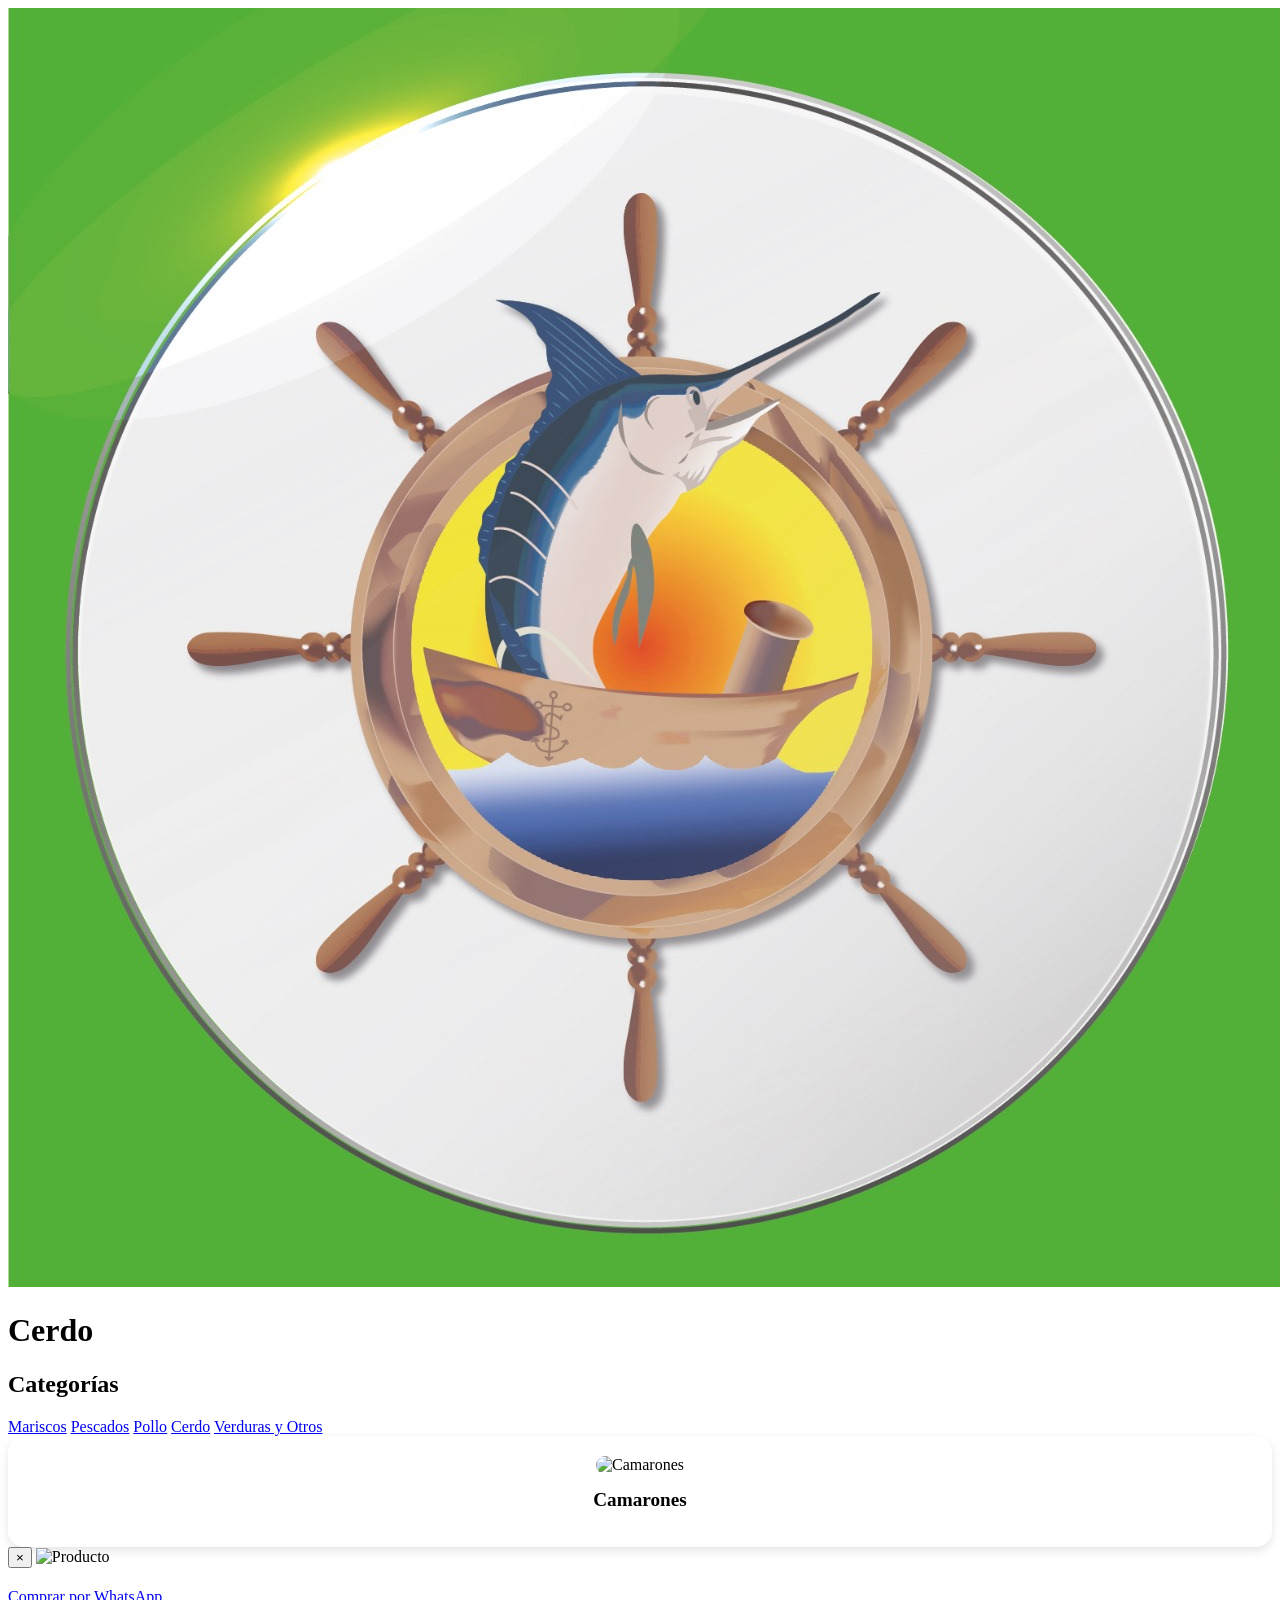
==== cerdo.html @ 23a7fe5a "Primer commit de Fresmar Centro" ====
<!DOCTYPE html>
<html lang="es">

<head>
  <meta charset="UTF-8">
  <meta name="viewport" content="width=device-width, initial-scale=1.0">
  <title>Mariscos - Cafetero Web</title>
  <script src="https://cdn.tailwindcss.com"></script>
  <link rel="stylesheet" href="css/cerdo.css">
  
</head>

<body>
  <header class="flex items-center justify-between px-6 py-4 bg-white shadow-md">
    <a href="index.html" class="flex items-center">
      <img src="img/fresmarlogo.jpeg" alt="Fresmar" class="w-12 h-12 object-cover rounded-full" />
    </a>
    <h1 class="text-xl font-bold text-blue-700">Cerdo</h1>
  </header>
  
  <section id="categorias" class="py-20 bg-gray-100 px-4 max-w-6xl mx-auto text-center">
    <h2 class="text-3xl font-semibold text-gray-800 mb-6">Categorías</h2>
    <div class="flex flex-wrap justify-center gap-4">
        <a href="mariscos.html" class="bg-blue-100 text-blue-700 px-4 py-2 rounded-full hover:bg-blue-200 transition">Mariscos</a>
        <a href="pescados.html" class="bg-green-100 text-green-700 px-4 py-2 rounded-full hover:bg-green-200 transition">Pescados</a>
        <a href="pollo.html" class="bg-yellow-100 text-yellow-700 px-4 py-2 rounded-full hover:bg-yellow-200 transition">Pollo</a>
        <a href="cerdo.html" class="bg-pink-100 text-pink-700 px-4 py-2 rounded-full hover:bg-pink-200 transition">Cerdo</a>
        <a href="verduras.html" class="bg-purple-100 text-purple-700 px-4 py-2 rounded-full hover:bg-purple-200 transition">Verduras y Otros</a>
      </div>
      
  </section>

  <main class="p-6 grid grid-cols-1 sm:grid-cols-2 md:grid-cols-3 lg:grid-cols-4 gap-6">
    <!-- Producto ejemplo -->
    <div class="product-card cursor-pointer"
    data-title="Camarones"
    data-description="Camarones limpios, listos para cocinar. 500g por empaque."
    data-image="img/mariscos/camarones.jpg">
 <img src="img/mariscos/camarones.jpg" alt="Camarones">
 <h2>Camarones</h2>
</div>

    <!-- Agrega más productos similares aquí -->
  </main>

 <!-- Modal -->
<div id="product-modal" class="fixed inset-0 bg-black bg-opacity-50 flex items-center justify-center hidden z-50">
    <div class="bg-white rounded-xl shadow-lg p-6 max-w-md w-full relative">
      <button id="modal-close" class="absolute top-2 right-2 text-gray-600 text-xl">&times;</button>
      <img id="modal-image" src="" alt="Producto" class="w-full h-64 object-cover rounded-lg mb-4">
      <h2 id="modal-title" class="text-xl font-semibold mb-2"></h2>
      <p id="modal-description" class="text-gray-600 mb-4"></p>
      <a id="whatsapp-button" href="#" target="_blank" class="bg-green-500 hover:bg-green-600 text-white py-2 px-4 rounded-full block text-center">
        Comprar por WhatsApp
      </a>
    </div>
  </div>
  <!-- Botón WhatsApp con imagen -->
<a href="https://wa.me/573103008952"_blank"
class="fixed bottom-6 right-6 bg-green-500 hover:bg-green-600 text-white p-4 rounded-full shadow-lg z-50 transition duration-300 ease-in-out flex items-center justify-center">
<img src="https://upload.wikimedia.org/wikipedia/commons/6/6b/WhatsApp.svg" alt="WhatsApp" class="w-6 h-6">
</a>
<script src="https://cdn.tailwindcss.com"></script>
<script src="js/cerdo.js"></script>

</body>

</html>
---- css/cerdo.css ----
/* --- Estilos generales para la página de categoría --- */
.category-container {
    max-width: 1200px;
    margin: 100px auto 40px;
    padding: 0 20px;
  }
  
  .category-title {
    font-size: 2.5rem;
    font-weight: bold;
    text-align: center;
    margin-bottom: 30px;
  }
  
  .logo {
    width: 140px;
    display: block;
    margin: 20px auto;
    cursor: pointer;
  }
  
  /* --- Productos --- */
  .product-grid {
    display: grid;
    grid-template-columns: repeat(auto-fit, minmax(250px, 1fr));
    gap: 20px;
  }
  
  .product-card {
    background: #fff;
    padding: 20px;
    border-radius: 16px;
    box-shadow: 0 4px 10px rgba(0,0,0,0.1);
    text-align: center;
    cursor: pointer;
    transition: transform 0.2s ease;
  }
  
  .product-card:hover {
    transform: translateY(-5px);
  }
  
  .product-card img {
    width: 100%;
    border-radius: 12px;
    object-fit: cover;
    height: 200px;
  }
  
  .product-card h2 {
    margin-top: 15px;
    font-size: 1.2rem;
  }
  
  .product-card p {
    font-size: 0.95rem;
    color: #555;
  }
  
  /* --- Modal --- */
  .modal {
    position: fixed;
    top: 0;
    left: 0;
    width: 100%;
    height: 100%;
    background-color: rgba(0, 0, 0, 0.65);
    display: flex;
    justify-content: center;
    align-items: center;
    z-index: 9999;
    padding: 20px;
  }
  
  .modal-content {
    background: #fff;
    padding: 30px;
    border-radius: 20px;
    max-width: 500px;
    width: 100%;
    text-align: center;
    position: relative;
  }
  
  .modal-content img {
    width: 100%;
    border-radius: 12px;
    object-fit: cover;
    height: 220px;
  }
  
  .modal-content h3 {
    margin-top: 20px;
    font-size: 1.5rem;
  }
  
  .modal-content p {
    margin-top: 10px;
    color: #555;
  }
  
  .modal-content a.whatsapp-button {
    display: inline-block;
    margin-top: 20px;
    background-color: #25D366;
    color: white;
    padding: 12px 24px;
    border-radius: 30px;
    text-decoration: none;
    font-weight: bold;
    transition: background-color 0.3s ease;
  }
  
  .modal-content a.whatsapp-button:hover {
    background-color: #1ebe5b;
  }
  
  .modal-content button#modal-close {
    position: absolute;
    top: 12px;
    right: 12px;
    background: #eee;
    border: none;
    border-radius: 50%;
    font-size: 18px;
    width: 30px;
    height: 30px;
    cursor: pointer;
  }
  
  /* Responsive modal */
  @media (max-width: 600px) {
    .modal-content {
      padding: 20px;
    }
  
    .modal-content h3 {
      font-size: 1.2rem;
    }
  }
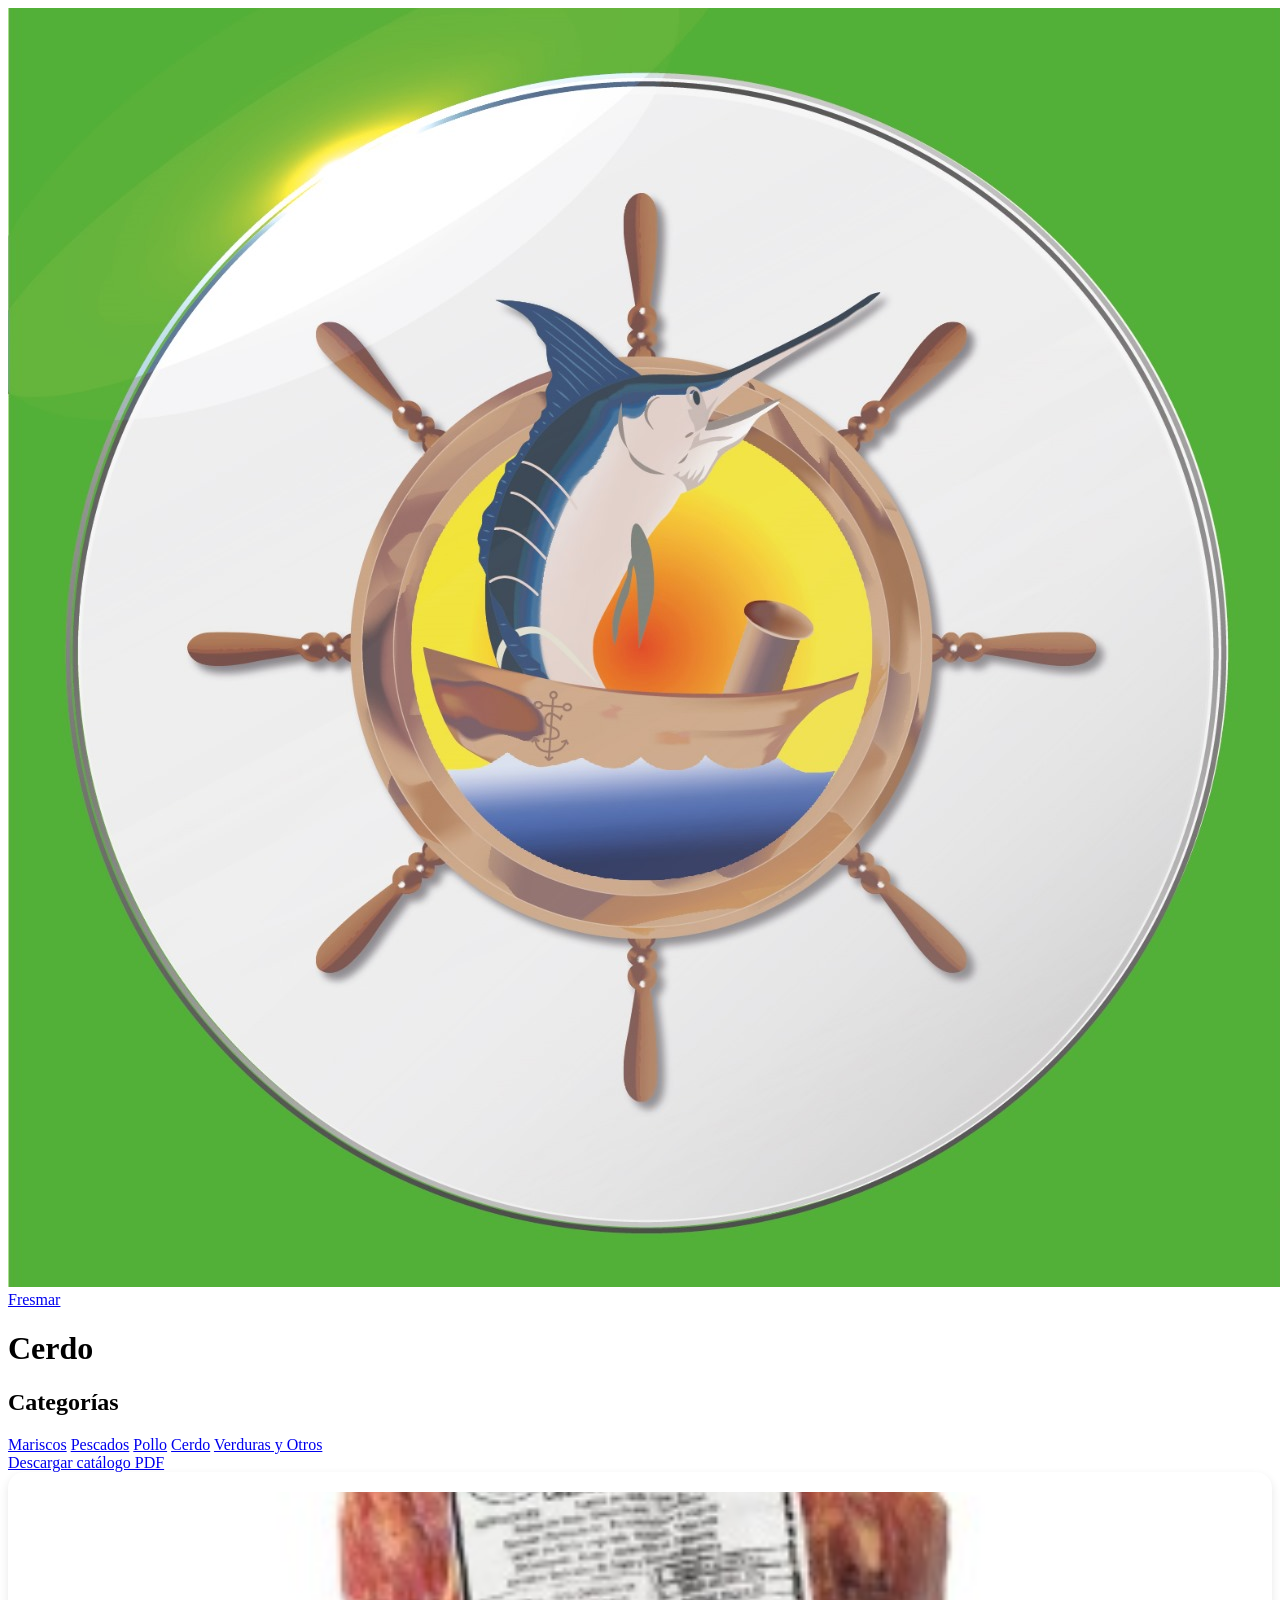
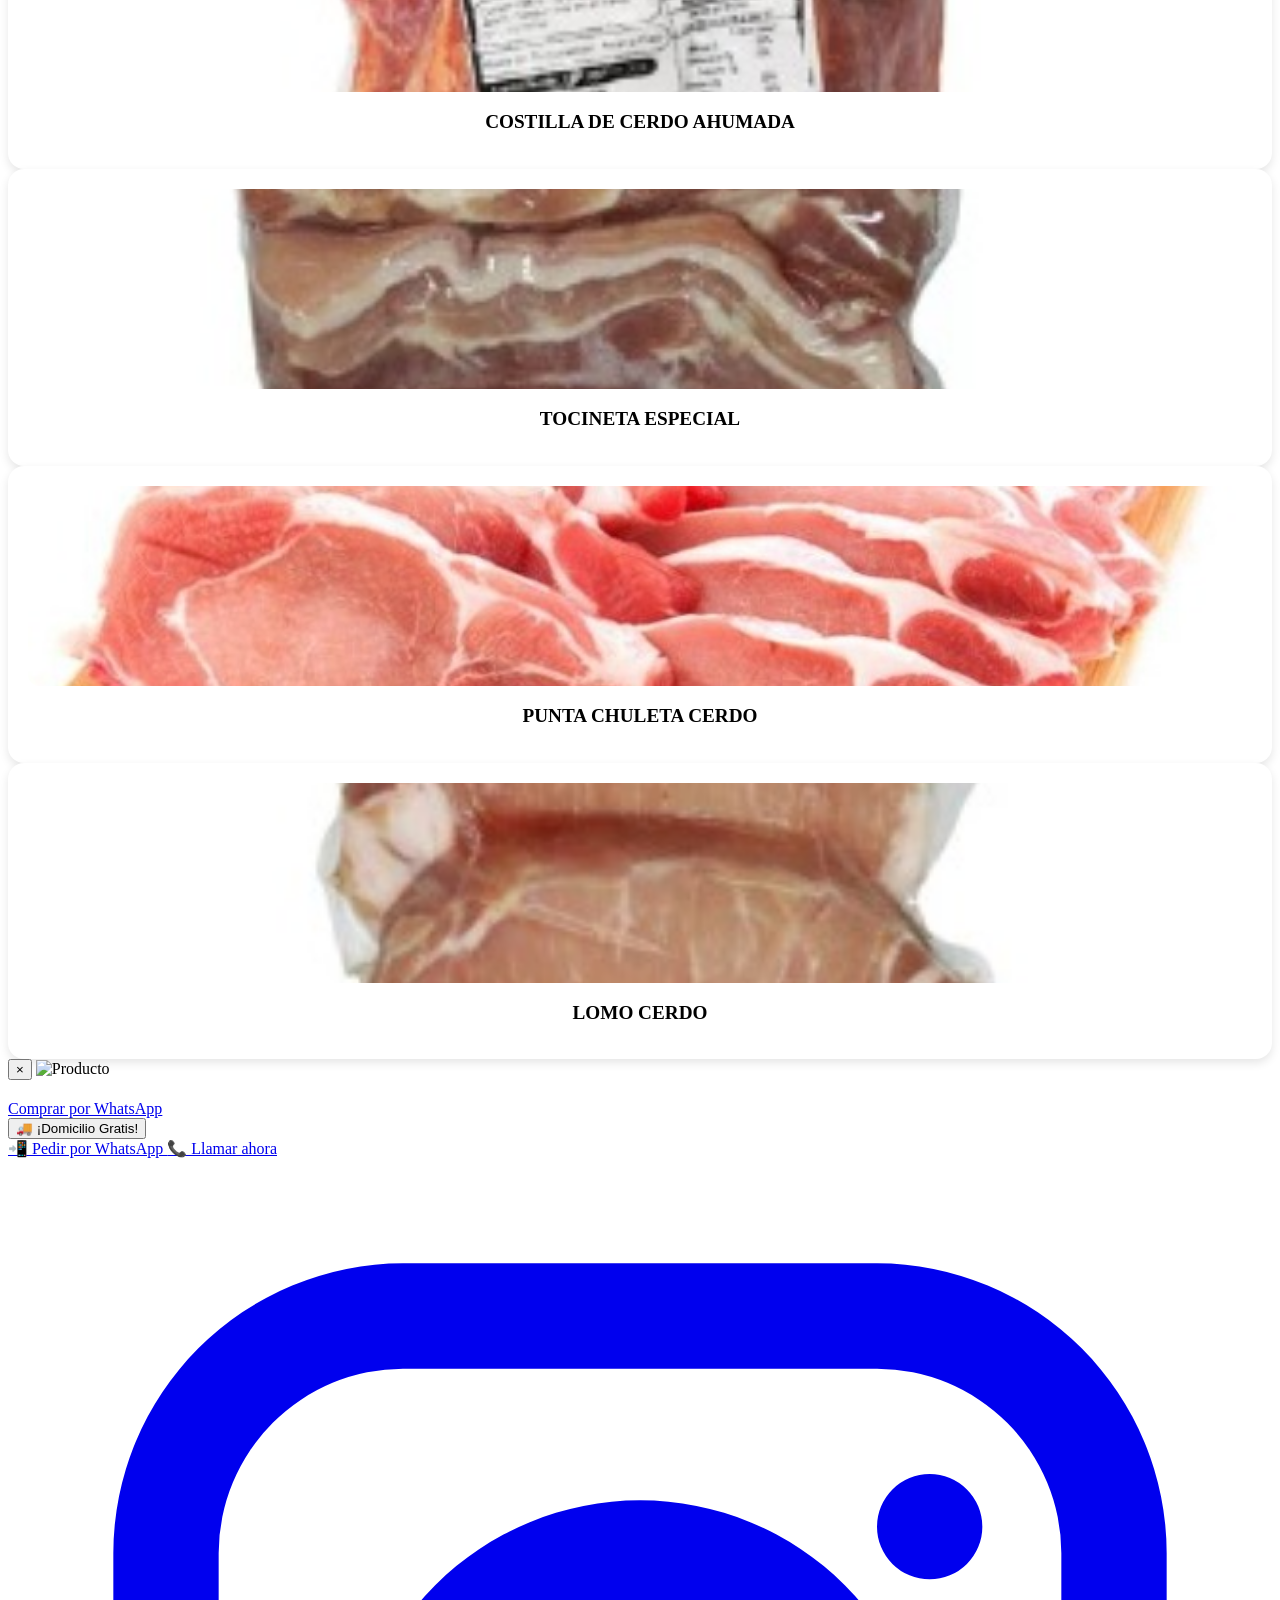
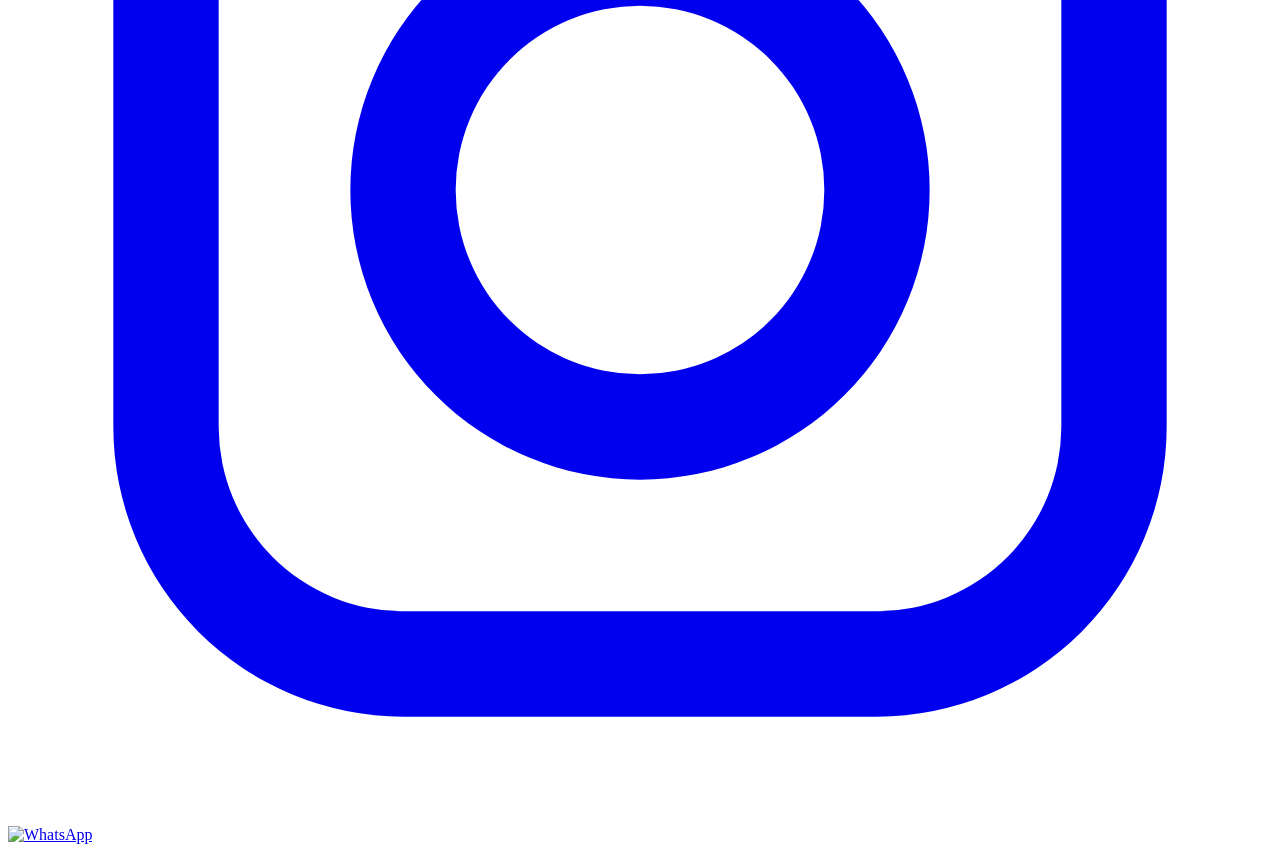
==== commit f740bbe7: "Agrega botón fijo de domicilio gratis con menú WhatsApp y llamada" ====
--- a/cerdo.html
+++ b/cerdo.html
@@ -4,6 +4,9 @@
 <head>
   <meta charset="UTF-8">
   <meta name="viewport" content="width=device-width, initial-scale=1.0">
+  <meta name="description" content="Fresmar Armenia Centro: mariscos, pescados, pollo, cerdo y verduras congeladas al por mayor y al detal.">
+<meta name="keywords" content="fresmar, mariscos, pescados, pollo, cerdo, congelados, Armenia Quindío">
+
   <title>Mariscos - Cafetero Web</title>
   <script src="https://cdn.tailwindcss.com"></script>
   <link rel="stylesheet" href="css/cerdo.css">
@@ -14,6 +17,7 @@
   <header class="flex items-center justify-between px-6 py-4 bg-white shadow-md">
     <a href="index.html" class="flex items-center">
       <img src="img/fresmarlogo.jpeg" alt="Fresmar" class="w-12 h-12 object-cover rounded-full" />
+      <span class="font-bold text-lg text-blue-600">Fresmar</span>
     </a>
     <h1 class="text-xl font-bold text-blue-700">Cerdo</h1>
   </header>
@@ -27,17 +31,40 @@
         <a href="cerdo.html" class="bg-pink-100 text-pink-700 px-4 py-2 rounded-full hover:bg-pink-200 transition">Cerdo</a>
         <a href="verduras.html" class="bg-purple-100 text-purple-700 px-4 py-2 rounded-full hover:bg-purple-200 transition">Verduras y Otros</a>
       </div>
-      
+      <div class="mt-8">
+        <a href="pdf/CATALOGO COMERCIAL FRESMAR-img (2) (1).pdf" download class="inline-block bg-red-600 hover:bg-red-700 text-white font-semibold px-4 py-2 rounded-full text-sm transition shadow-md">Descargar catálogo PDF</a>
+      </div>
   </section>
 
   <main class="p-6 grid grid-cols-1 sm:grid-cols-2 md:grid-cols-3 lg:grid-cols-4 gap-6">
     <!-- Producto ejemplo -->
-    <div class="product-card cursor-pointer"
-    data-title="Camarones"
+  <div class="product-card cursor-pointer"
+    data-title="COSTILLA DE CERDO AHUMADA"
     data-description="Camarones limpios, listos para cocinar. 500g por empaque."
-    data-image="img/mariscos/camarones.jpg">
- <img src="img/mariscos/camarones.jpg" alt="Camarones">
- <h2>Camarones</h2>
+    data-image="img/costilla ahumada(3).jpeg">
+ <img src="img/costilla de cerdo ahumada(2).jpeg" alt="COSTILLA DE CERDO AHUMADA">
+ <h2>COSTILLA DE CERDO AHUMADA</h2>
+</div>
+<div class="product-card cursor-pointer"
+    data-title="TOCINETA ESPECIAL"
+    data-description="Camarones limpios, listos para cocinar. 500g por empaque."
+    data-image="img/tocinetaespecial(2).jpeg">
+ <img src="img/tocinetaespecial.jpeg" alt="TOCINETA ESPECIAL">
+ <h2>TOCINETA ESPECIAL</h2>
+</div>
+<div class="product-card cursor-pointer"
+    data-title="PUNTA CHULETA CERDO"
+    data-description="Camarones limpios, listos para cocinar. 500g por empaque."
+    data-image="img/puntachuleta(2).jpeg">
+ <img src="img/punta chuleta.jpeg" alt="PUNTA CHULETA CERDO">
+ <h2>PUNTA CHULETA CERDO</h2>
+</div>
+<div class="product-card cursor-pointer"
+    data-title="LOMO CERDO"
+    data-description="Camarones limpios, listos para cocinar. 500g por empaque."
+    data-image="img/lomo de cerdo(2).jpeg">
+ <img src="img/lomo de cerdo.jpeg" alt="LOMO CERDO">
+ <h2>LOMO CERDO</h2>
 </div>
 
     <!-- Agrega más productos similares aquí -->
@@ -55,6 +82,49 @@
       </a>
     </div>
   </div>
+  <!-- Contenedor del botón domicilio-->
+<div class="fixed bottom-36 right-4 z-50" id="domicilio-button">
+  <!-- Botón principal -->
+  <button onclick="toggleMenu()"
+    class="animate-pulse bg-green-600/90 text-white text-sm md:text-base font-bold px-4 py-2 rounded-full shadow-lg hover:bg-green-700 transition duration-300 backdrop-blur">
+    🚚 ¡Domicilio Gratis!
+  </button>
+
+  <!-- Menú desplegable -->
+  <div id="domicilio-menu"
+    class="hidden flex-col mt-2 space-y-2">
+    <!-- WhatsApp -->
+    <a href="https://wa.me/573103008952" target="_blank"
+      class="bg-white/90 text-green-700 font-semibold px-4 py-2 rounded-full shadow-md hover:bg-green-100 transition duration-300 backdrop-blur">
+      📲 Pedir por WhatsApp
+    </a>
+    <!-- Teléfono -->
+    <a href="tel:+573103008952"
+      class="bg-white/90 text-blue-700 font-semibold px-4 py-2 rounded-full shadow-md hover:bg-blue-100 transition duration-300 backdrop-blur">
+      📞 Llamar ahora
+    </a>
+  </div>
+</div>
+
+<script>
+  function toggleMenu() {
+    const menu = document.getElementById("domicilio-menu");
+    menu.classList.toggle("hidden");
+  }
+
+  document.addEventListener("click", function (e) {
+    const button = document.getElementById("domicilio-button");
+    if (!button.contains(e.target)) {
+      document.getElementById("domicilio-menu").classList.add("hidden");
+    }
+  });
+</script>
+  <!-- Botón de Instagram -->
+<a href="https://www.instagram.com/fresmarcolombia?igsh=d2RuYmM1aG9hdnR4" target="_blank" class="fixed bottom-24 right-4 z-50 bg-pink-500 hover:bg-pink-600 text-white p-2 rounded-full shadow-md transition-transform transform hover:scale-110">
+  <svg xmlns="http://www.w3.org/2000/svg" class="w-5 h-5" fill="currentColor" viewBox="0 0 24 24">
+    <path d="M7.5 2h9A5.51 5.51 0 0 1 22 7.5v9A5.51 5.51 0 0 1 16.5 22h-9A5.51 5.51 0 0 1 2 16.5v-9A5.51 5.51 0 0 1 7.5 2zm0 2A3.51 3.51 0 0 0 4 7.5v9A3.51 3.51 0 0 0 7.5 20h9a3.51 3.51 0 0 0 3.5-3.5v-9A3.51 3.51 0 0 0 16.5 4h-9zm4.5 2.5A5.5 5.5 0 1 1 6.5 12a5.5 5.5 0 0 1 5.5-5.5zm0 2A3.5 3.5 0 1 0 15.5 12 3.5 3.5 0 0 0 12 8.5zM17.5 6a1 1 0 1 1-1 1 1 1 0 0 1 1-1z"/>
+  </svg>
+</a>
   <!-- Botón WhatsApp con imagen -->
 <a href="https://wa.me/573103008952"_blank"
 class="fixed bottom-6 right-6 bg-green-500 hover:bg-green-600 text-white p-4 rounded-full shadow-lg z-50 transition duration-300 ease-in-out flex items-center justify-center">
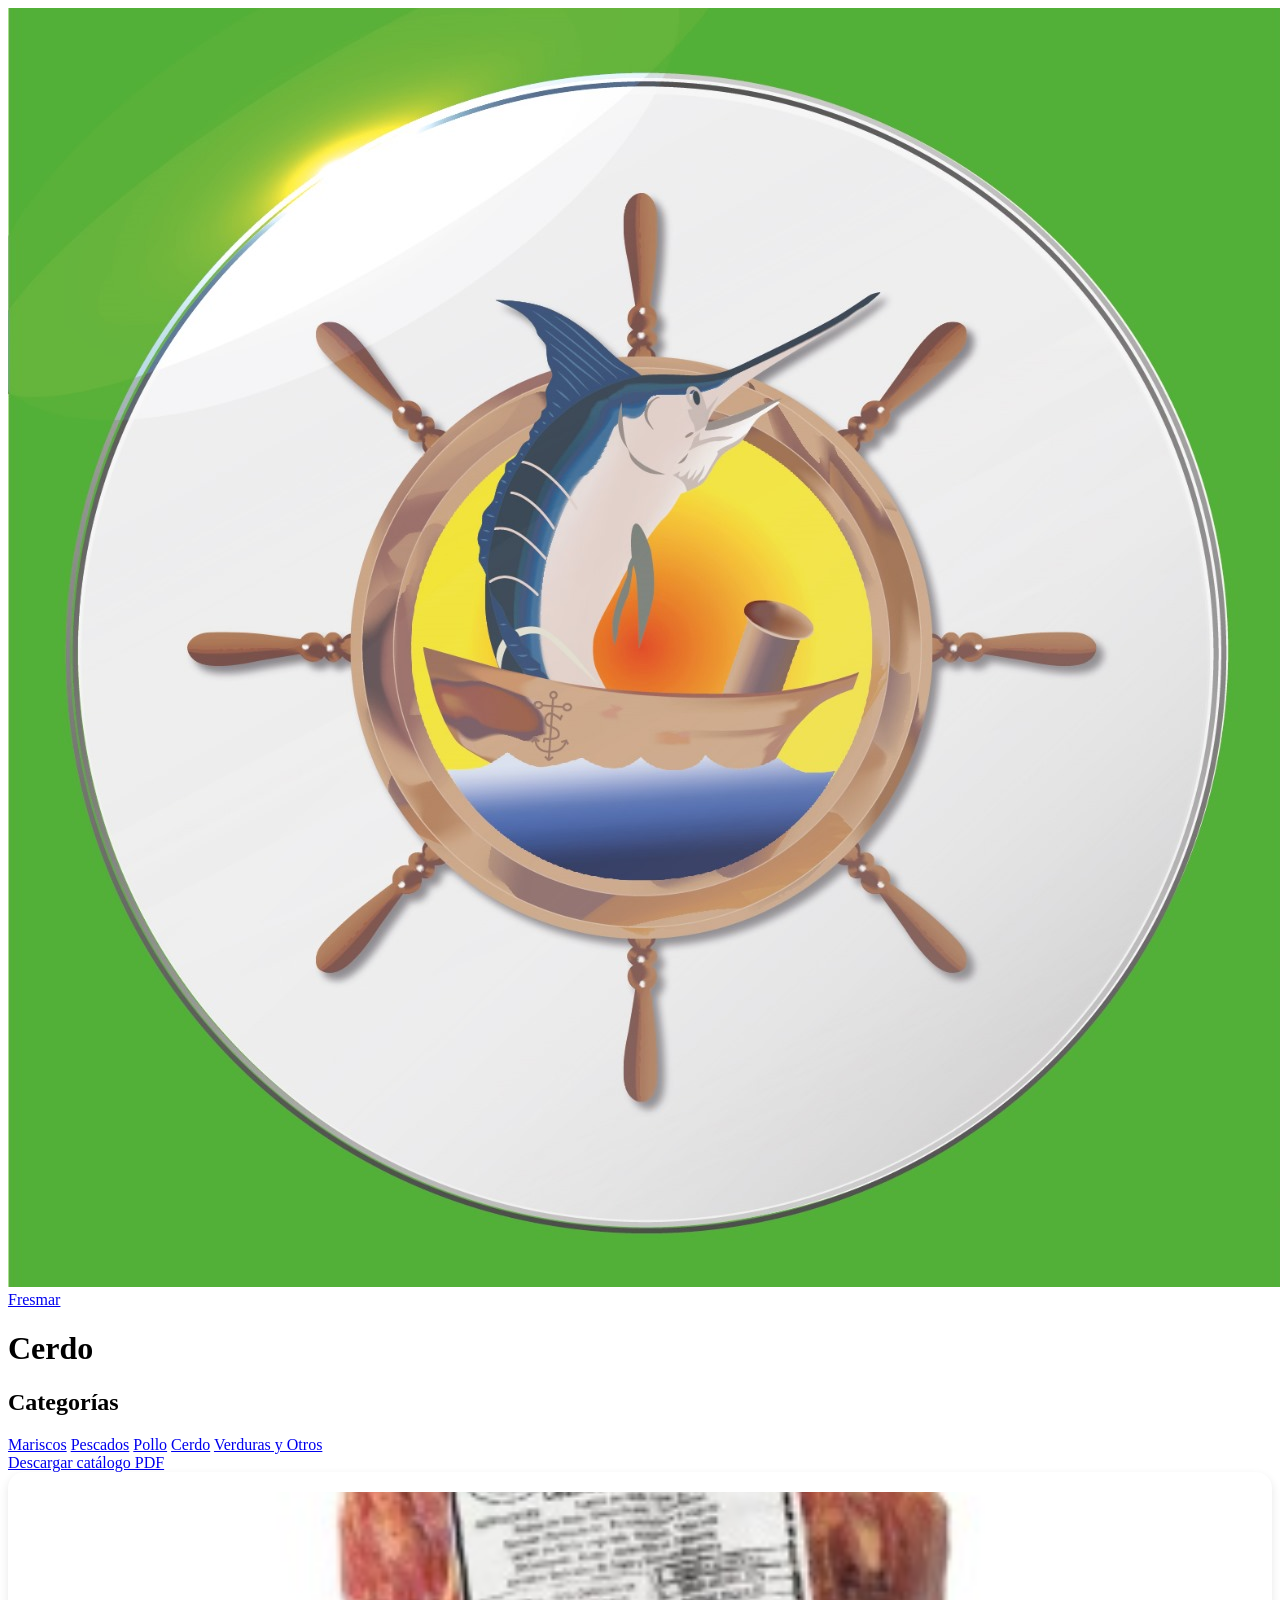
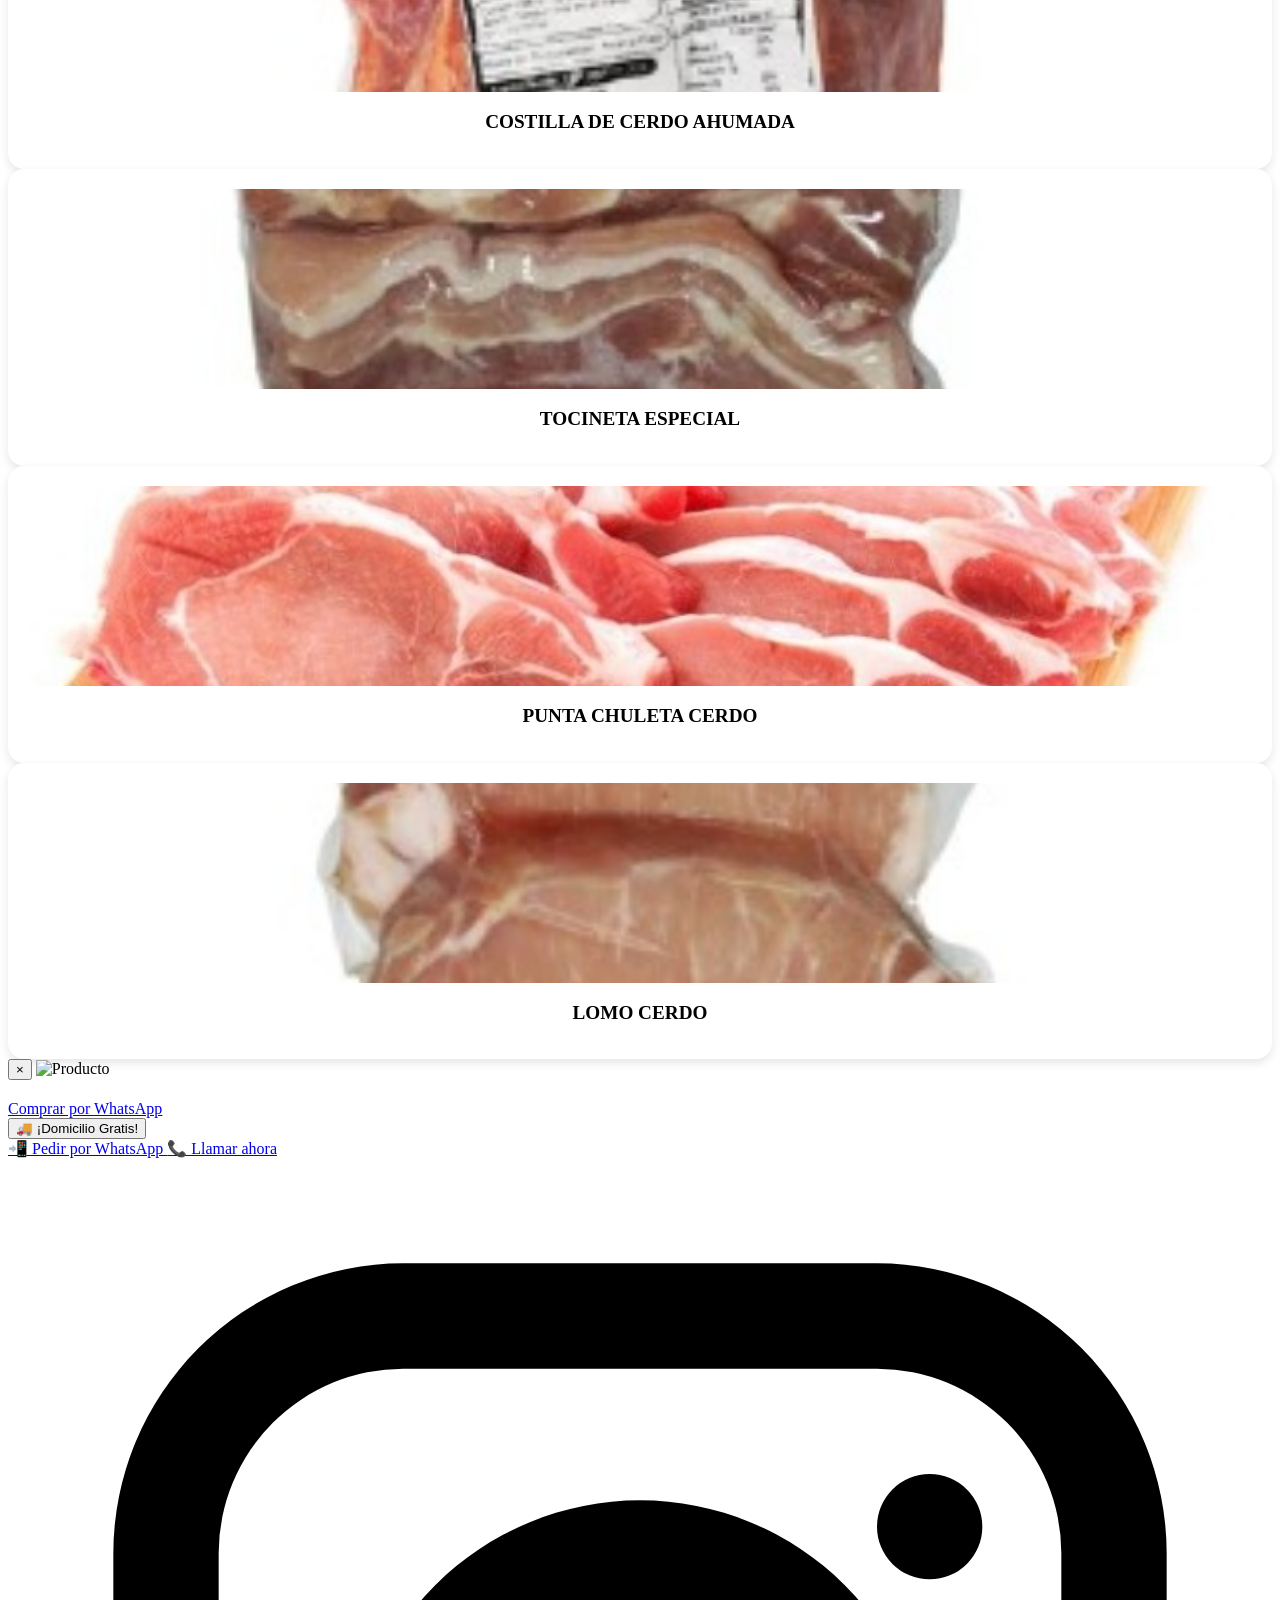
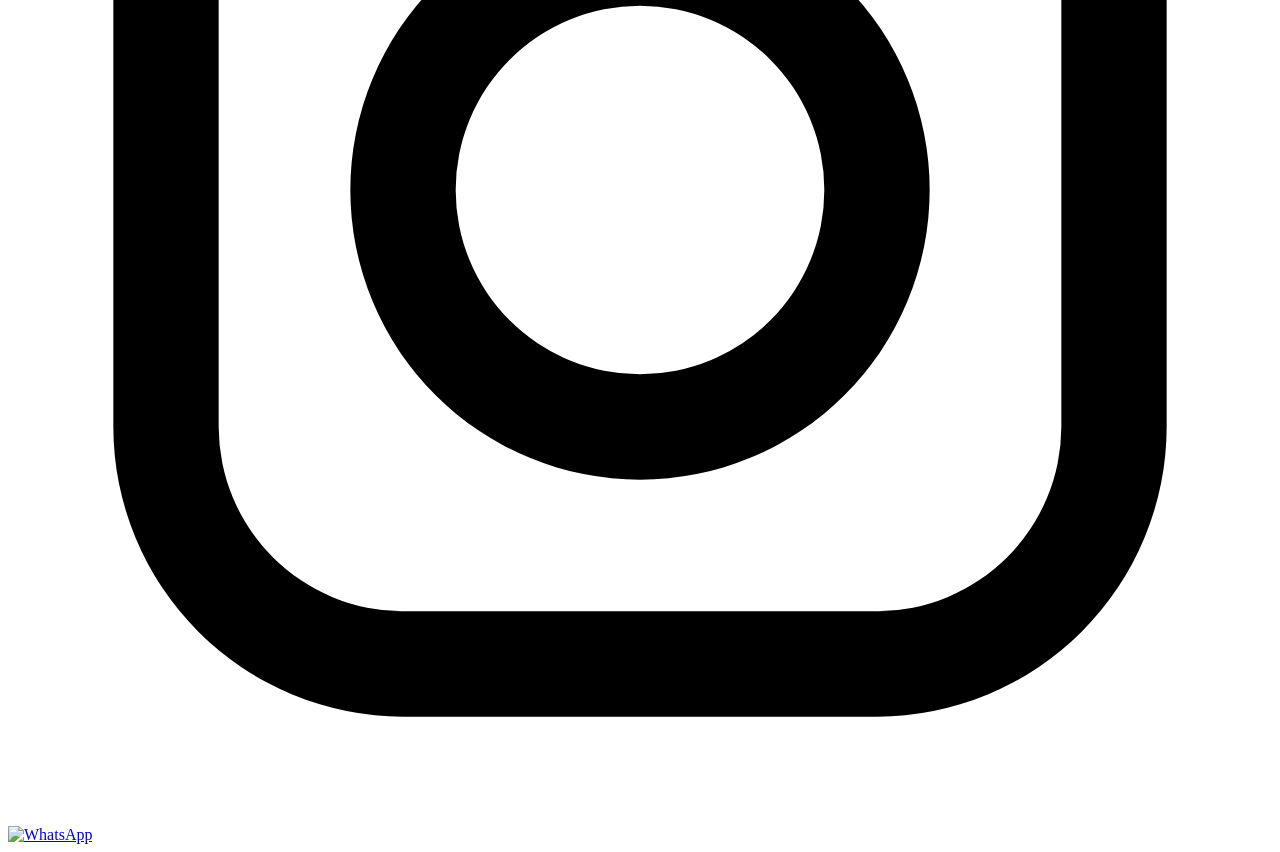
==== commit d142fad0: "Actualiza diseño móvil y corrige botón de domicilio gratis" ====
--- a/cerdo.html
+++ b/cerdo.html
@@ -119,12 +119,32 @@
     }
   });
 </script>
-  <!-- Botón de Instagram -->
-<a href="https://www.instagram.com/fresmarcolombia?igsh=d2RuYmM1aG9hdnR4" target="_blank" class="fixed bottom-24 right-4 z-50 bg-pink-500 hover:bg-pink-600 text-white p-2 rounded-full shadow-md transition-transform transform hover:scale-110">
-  <svg xmlns="http://www.w3.org/2000/svg" class="w-5 h-5" fill="currentColor" viewBox="0 0 24 24">
-    <path d="M7.5 2h9A5.51 5.51 0 0 1 22 7.5v9A5.51 5.51 0 0 1 16.5 22h-9A5.51 5.51 0 0 1 2 16.5v-9A5.51 5.51 0 0 1 7.5 2zm0 2A3.51 3.51 0 0 0 4 7.5v9A3.51 3.51 0 0 0 7.5 20h9a3.51 3.51 0 0 0 3.5-3.5v-9A3.51 3.51 0 0 0 16.5 4h-9zm4.5 2.5A5.5 5.5 0 1 1 6.5 12a5.5 5.5 0 0 1 5.5-5.5zm0 2A3.5 3.5 0 1 0 15.5 12 3.5 3.5 0 0 0 12 8.5zM17.5 6a1 1 0 1 1-1 1 1 1 0 0 1 1-1z"/>
-  </svg>
+  <!-- Botón de Instagram con fallback -->
+<a onclick="openInstagramApp()" 
+class="fixed bottom-24 right-4 z-50 bg-pink-500 hover:bg-pink-600 text-white p-2 rounded-full shadow-md transition-transform transform hover:scale-110 cursor-pointer">
+<svg xmlns="http://www.w3.org/2000/svg" class="w-5 h-5" fill="currentColor" viewBox="0 0 24 24">
+ <path d="M7.5 2h9A5.51 5.51 0 0 1 22 7.5v9A5.51 5.51 0 0 1 16.5 22h-9A5.51 5.51 0 0 1 2 16.5v-9A5.51 5.51 0 0 1 7.5 2zm0 2A3.51 3.51 0 0 0 4 7.5v9A3.51 3.51 0 0 0 7.5 20h9a3.51 3.51 0 0 0 3.5-3.5v-9A3.51 3.51 0 0 0 16.5 4h-9zm4.5 2.5A5.5 5.5 0 1 1 6.5 12a5.5 5.5 0 0 1 5.5-5.5zm0 2A3.5 3.5 0 1 0 15.5 12 3.5 3.5 0 0 0 12 8.5zM17.5 6a1 1 0 1 1-1 1 1 1 0 0 1 1-1z"/>
+</svg>
 </a>
+
+<script>
+function openInstagramApp() {
+const appLink = 'instagram://user?username=fresmarcolombia';
+const webFallback = 'https://www.instagram.com/fresmarcolombia';
+
+// Crea un iframe invisible para intentar abrir la app
+const iframe = document.createElement('iframe');
+iframe.style.display = 'none';
+iframe.src = appLink;
+document.body.appendChild(iframe);
+
+// Si no abre la app, redirige al sitio web
+setTimeout(() => {
+ window.location.href = webFallback;
+}, 1000); // Espera 1 segundo antes del fallback
+}
+</script>
+
   <!-- Botón WhatsApp con imagen -->
 <a href="https://wa.me/573103008952"_blank"
 class="fixed bottom-6 right-6 bg-green-500 hover:bg-green-600 text-white p-4 rounded-full shadow-lg z-50 transition duration-300 ease-in-out flex items-center justify-center">
